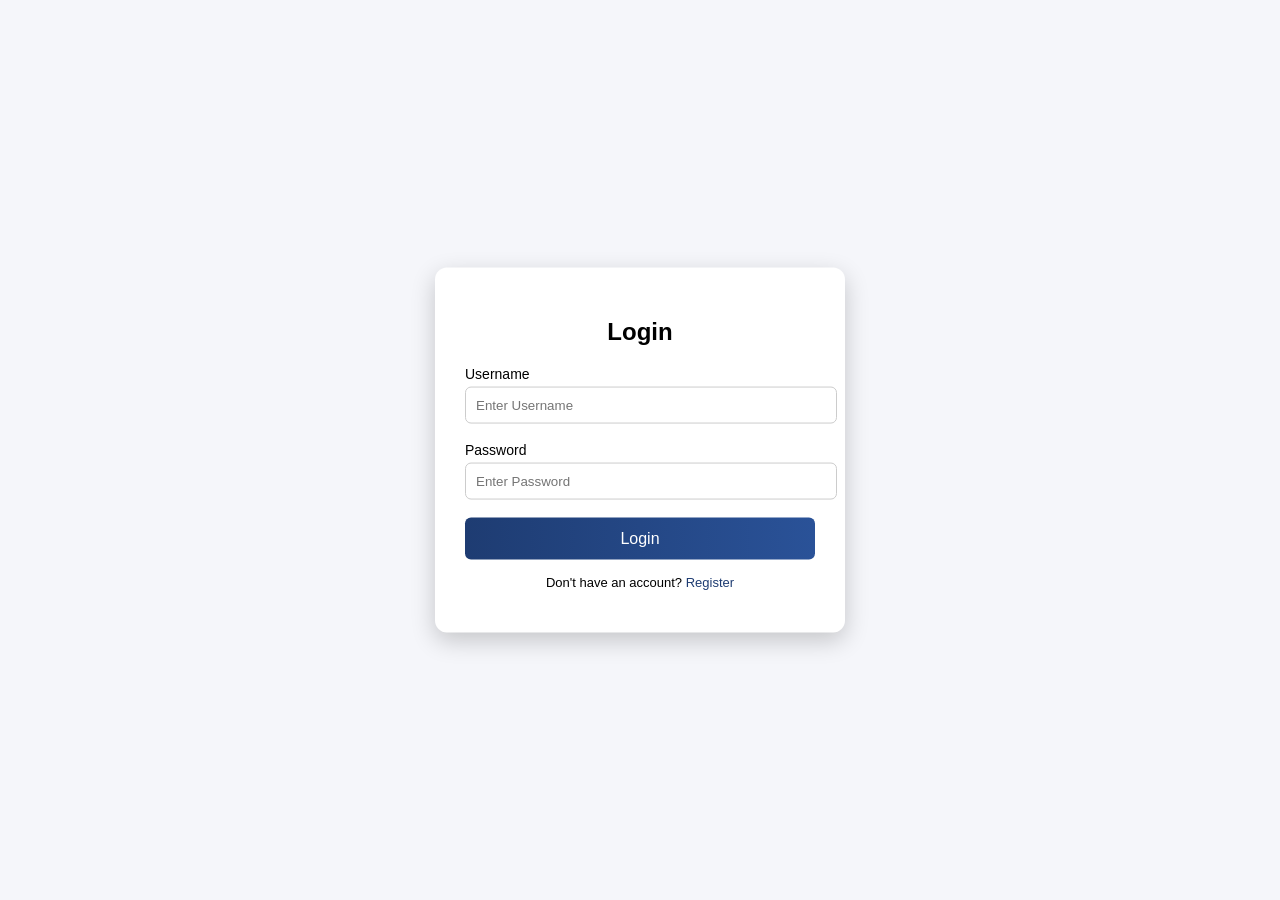
==== index.html @ cafcb5df "ADD CSS" ====
<!DOCTYPE html>
<html>
<head>
    <meta charset="UTF-8">
    <title>Bus Ticket Booking</title>
    <link rel="stylesheet" href="css/style.css">
    
</head>

<body>
    <header>
    EasyBus - Online Bus Ticket Booking
</header>

<div id="links">
    <a href="login.html">Login</a>
    <a href="profile.html">Profile</a>
    
    <a href="booking.html">Bookings</a>
    <a href="help.html">Help?</a>
</div>

<div class="banner">
    Book Your Bus Tickets Easily
</div>
   
    
    <div class="booking-box">
	<form onsubmit="return goToBus()" >
        <h2>Search Bus</h2>

		<input type="text" id="from" placeholder="From" name="from" pattern="[A-Za-z ]+" title="Only alphabets allowed" required>

        <input type="text" id="to" placeholder="To" name="to" pattern="[A-Za-z ]+" title="Only alphabets allowed" required>
        <input type="date" id="travelDate" required>
        
        <br><br>
        <button type="button" onclick="goToBus()">Search Buses</button>
		</form>
    </div>

    <footer>
         2026 EasyBus. All Rights Reserved.
    </footer>
    <script src="js/auth.js"></script>
    <script src="js/main.js"></script>
    
</body>
</html>
---- css/style.css ----
body {
    margin: 0;
    font-family: Arial, sans-serif;
    background-color: lightgray; /* FIXED (was turning black) */
}

header {
    background-color: rgb(244, 92, 92);
    color: white;
    padding: 20px;
    text-align: center;
    font-size: 28px;
    font-weight: bold;
}

#links {
    background-color: white;
    padding: 12px;
    text-align: center;
}

#links a {
    color: black;
    text-decoration: none;
    margin: 0 20px;
    font-size: 18px;
}

#links a:hover {
    color: yellow;
}
.account-text {
    text-align: center;
    margin-top: 20px;
    font-size: 18px;
}
.banner {
    background-color: darkblue;
    height: 300px;
    color: red;
    text-align: center;
    padding-top: 80px;
    font-size: 32px;
    font-weight: bold;
    background-image: url("../image/busimage.jpg");
    background-size:cover;
    background-position: center bottom;
}
.booking-box {
    width: 60%;
    margin: -40px auto 40px auto;
    background-color: white;
    padding: 25px;
    border-radius: 10px;
    box-shadow: 0px 0px 10px gray;
    text-align: center;
}

.booking-box input {
    padding: 10px;
    margin: 10px;
    width: 180px;
    border-radius: 5px;
    border: 1px solid gray;
}

.booking-box input:focus{
    border: 2px solid green;
    outline: none;
}

.booking-box button {
    padding: 10px 20px;
    background-color: green;
    color: white;
    border: none;
    border-radius: 5px;
}

.booking-box button:hover {
    background-color: darkgreen;
}
footer {
    background-color: black;
    color: white;
    text-align: center;
    padding: 15px;
}


.bus-container {
    width: 80%;
    margin: 30px auto;
}

.bus-card {
    background: white;
    padding: 20px;
    margin-bottom: 20px;
    border-radius: 10px;
    box-shadow: 0px 0px 10px gray;
    transition: 0.3s;
    text-align: center;
}

.bus-card h2 {
    margin-bottom: 10px;
}

.bus-card p {
    margin: 5px 0;
    font-size: 16px;
}

.bus-card:hover {
    transform: scale(1.02);
}

.btn {
    margin-top: 10px;
    padding: 10px 18px;
    background: green;
    color: white;
    border: none;
    border-radius: 6px;
    font-size: 15px;
}

.btn:hover {
    background: darkgreen;
}
.no-bus {
    text-align: center;
    font-size: 20px;
    color: red;
}
.seat-container {
    width: 400px;
    margin: 40px auto;
    background: white;
    padding: 20px;
    border-radius: 10px;
    box-shadow: 0px 0px 10px gray;
    text-align: center;
}
.row {
    margin-bottom: 10px;
}
.seat {
    width: 40px;
    height: 40px;
    margin: 5px;
    background-color: lightgray;
    display: inline-block;
    line-height: 40px;
    border-radius: 5px;
    font-weight: bold;
    cursor: pointer;
}
.seat:hover {
    background-color: gray;
}
.seat.selected {
    background-color: green;
    color: white;
}
.seat.booked {
    background-color: red;
    color: white;
    pointer-events: none;
}
.summary {
    margin-top: 20px;
    font-size: 18px;
}
.confirm-btn {
    margin-top: 15px;
    padding: 10px 20px;
    background-color: green;
    color: white;
    border: none;
    border-radius: 5px;
}
.confirm-btn:hover {
    background-color: darkgreen;
}
.aisle {
    display: inline-block;
    width: 40px;   /* THIS CREATES SPACE */
}

.passenger-page {
    font-family: Arial, sans-serif;
    background-color: lightgrey;
    padding: 20px 0;
}

.passenger-page .main {
    width: 650px;
    margin: 30px auto;
}

.passenger-page .card {
    background: white;
    padding: 20px;
    border-radius: 10px;
    margin-bottom: 20px;
}

.passenger-page h2 {
    margin-top: 0px;
}

.passenger-page .form-group {
    margin-bottom: 15px;
}

.passenger-page input,
.passenger-page select {
    width: 100%;
    padding: 12px;
    border-radius: 8px;
    border: 1px solid lightgrey;
    margin-top: 5px;
    box-sizing: border-box;
}

.passenger-page .phone-row select {
    width: 20%;
    display: inline-block;
    margin-right: 3%;
}

.passenger-page .phone-row input {
    width: 75%;
    display: inline-block;
}

.passenger-page #foot {
    color: gray;
}

.passenger-page .gender {
    margin-top: 8px;
}

.passenger-page .gender label {
    display: inline-block;
    margin-right: 25px;
    font-size: 16px;
    cursor: pointer;
}

.passenger-page .gender input {
    margin-right: 5px;
}

.passenger-page .submit-btn {
    width: 100%;
    padding: 12px;
    background-color: green;
    color: white;
    border: none;
    border-radius: 8px;
    font-size: 16px;
    cursor: pointer;
    margin-top: 15px;
}

.passenger-page .submit-btn:hover {
    background-color: darkgreen;
}

.bookings-page {
    background-color: lightgray;
    font-family: Arial;
}

.bookings-container {
    width: 70%;
    margin: 30px auto;
}

.booking-card {
    background: white;
    padding: 20px;
    margin-bottom: 15px;
    border-radius: 10px;
    box-shadow: 0px 0px 10px gray;
}

.booking-card h3 {
    margin-top: 0;
}

.status {
    font-weight: bold;
    margin-top: 10px;
}

.confirmed {
    color: green;
}

.pending {
    color: orange;
}

.help-page {
    background-color: lightgray;
}

.help-container {
    width: 70%;
    margin: 30px auto;
}

textarea {
    width: 100%;
    padding: 10px;
    border-radius: 8px;
    border: 1px solid lightgrey;
    margin-top: 5px;
    box-sizing: border-box;
}

body {
    font-family: Arial, sans-serif;
    background-color: lightgrey;
    margin: 0;
}

.confirm-container {
    width: 400px;
    margin: 100px auto;
    background: white;
    padding: 25px;
    border-radius: 10px;
    text-align: center;
}

.confirm-container h2 {
    color: green;
    margin-bottom: 15px;
}

.confirm-container p {
    font-size: 16px;
    margin: 10px 0;
}

.confirm-btn {
    display: inline-block;
    margin-top: 20px;
    padding: 10px 20px;
    background-color: green;
    color: white;
    text-decoration: none;
    border-radius: 6px;
}

.confirm-btn:hover {
    background-color: darkgreen;
}
.login-page {
    font-family: Arial, sans-serif;
    background: #f5f6fa;
    height: 100vh;
    margin: 0;
}

.login-page .login-box {
    width: 350px;
    padding: 30px;
    background: #fff;
    border-radius: 12px;
    box-shadow: 0 8px 25px rgba(0,0,0,0.2);

    position: absolute;
    top: 50%;
    left: 50%;
    transform: translate(-50%, -50%);
}

.login-page .login-box h2 {
    text-align: center;
    margin-bottom: 20px;
}

.login-page .input-box {
    margin-bottom: 18px;
}

.login-page .input-box label {
    font-size: 14px;
    margin-bottom: 5px;
    display: block;
}

.login-page .input-box input {
    width: 100%;
    padding: 10px;
    border-radius: 6px;
    border: 1px solid #ccc;
}

.login-page .login-btn {
    width: 100%;
    padding: 12px;
    background: linear-gradient(to right, #1e3c72, #2a5298);
    color: white;
    border: none;
    border-radius: 6px;
    font-size: 16px;
    cursor: pointer;
}

.login-page .login-btn:hover {
    opacity: 0.9;
}

.login-page .extra {
    margin-top: 15px;
    text-align: center;
    font-size: 13px;
}

.login-page .extra a {
    color: #1e3c72;
    text-decoration: none;
}

.login-page .extra a:hover {
    text-decoration: underline;
}

.register-page {
    font-family: Arial, sans-serif;
    background: #f5f6fa;
    height: 100vh;
    margin: 0;
}

.register-page .register-box {
    width: 350px;
    padding: 30px;
    background: #fff;
    border-radius: 12px;
    box-shadow: 0 8px 25px rgba(0,0,0,0.2);

    position: absolute;
    top: 50%;
    left: 50%;
    transform: translate(-50%, -50%);
}

.register-page .register-box h2 {
    text-align: center;
    margin-bottom: 20px;
}

.register-page .input-box {
    margin-bottom: 18px;
}

.register-page .input-box label {
    font-size: 14px;
    margin-bottom: 5px;
    display: block;
}

.register-page .input-box input {
    width: 100%;
    padding: 10px;
    border-radius: 6px;
    border: 1px solid #ccc;
}

.register-page .register-btn {
    width: 100%;
    padding: 12px;
    background: linear-gradient(to right, #11998e, #38ef7d);
    color: white;
    border: none;
    border-radius: 6px;
    font-size: 16px;
    cursor: pointer;
}

.register-page .register-btn:hover {
    opacity: 0.9;
}

.register-page .extra {
    margin-top: 15px;
    text-align: center;
    font-size: 13px;
}

.register-page .extra a {
    color: #11998e;
    text-decoration: none;
}

.register-page .extra a:hover {
    text-decoration: underline;
}
.profile-page {
    font-family: Arial, sans-serif;
    background: #f5f6fa;
    height: 100vh;
    margin: 0;
}

.profile-page .profile-box {
    width: 350px;
    padding: 30px;
    background: white;
    border-radius: 12px;
    box-shadow: 0 8px 25px rgba(0,0,0,0.2);

    position: absolute;
    top: 50%;
    left: 50%;
    transform: translate(-50%, -50%);
}

.profile-page h2 {
    text-align: center;
    margin-bottom: 20px;
}

.profile-page p {
    font-size: 16px;
    margin: 10px 0;
}
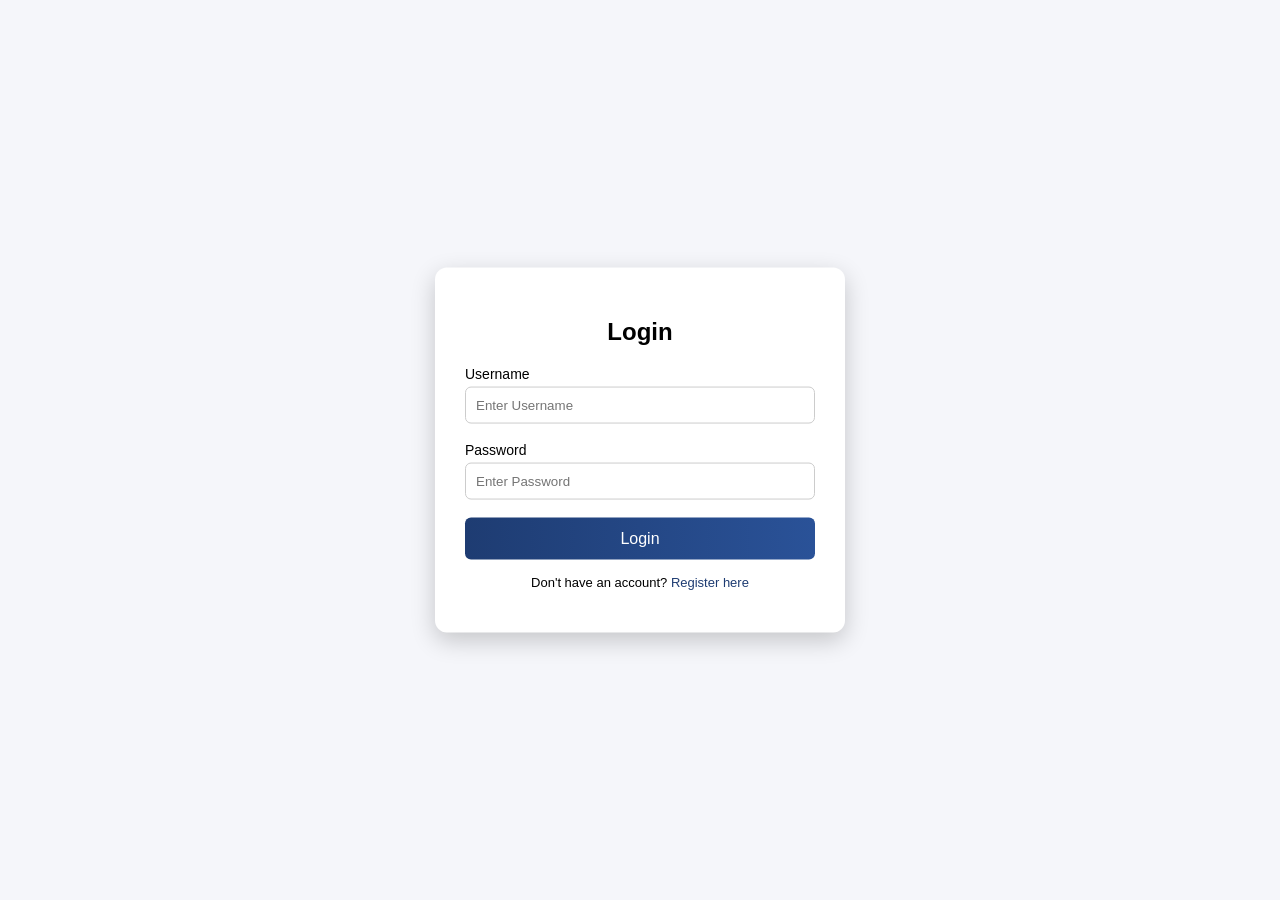
==== commit 536c48f1: "ADD CSS" ====
--- a/index.html
+++ b/index.html
@@ -1,12 +1,10 @@
-<!DOCTYPE html>
+<!--<!DOCTYPE html>
 <html>
 <head>
     <meta charset="UTF-8">
     <title>Bus Ticket Booking</title>
     <link rel="stylesheet" href="css/style.css">
-    
 </head>
-
 <body>
     <header>
     EasyBus - Online Bus Ticket Booking
@@ -24,7 +22,6 @@
     Book Your Bus Tickets Easily
 </div>
    
-    
     <div class="booking-box">
 	<form onsubmit="return goToBus()" >
         <h2>Search Bus</h2>
@@ -46,5 +43,50 @@
     <script src="js/main.js"></script>
     
 </body>
+</html>-->
+<!DOCTYPE html>
+<html>
+<head>
+    <meta charset="UTF-8">
+    <title>EasyBus - Bus Ticket Booking</title>
+    <link rel="stylesheet" href="css/style.css">
+</head>
+<body>
+
+<header>
+    EasyBus - Online Bus Ticket Booking
+</header>
+
+<div id="links">
+    <a href="index.html">Home</a>
+    <a href="booking.html">My Bookings</a>
+    <a href="profile.html" id="nav-profile">Profile</a>
+    <a href="help.html">Help?</a>
+    <a href="login.html" id="nav-login">Login</a>
+    <a href="#" id="nav-logout" onclick="logoutUser()">Logout</a>
+</div>
+
+<div class="banner">
+    Book Your Bus Tickets Easily
+</div>
+
+<div class="booking-box">
+    <h2>Search Bus</h2>
+    <input type="text" id="from" placeholder="From (e.g. Vellore)"
+           pattern="[A-Za-z ]+" title="Only alphabets allowed" required>
+    <input type="text" id="to" placeholder="To (e.g. Chennai)"
+           pattern="[A-Za-z ]+" title="Only alphabets allowed" required>
+    <input type="date" id="travelDate" required>
+    <br><br>
+    <button type="button" onclick="goToBus()">Search Buses</button>
+</div>
+
+<footer>
+    &copy; 2026 EasyBus. All Rights Reserved.
+</footer>
+
+<script src="js/auth.js"></script>
+<script src="js/main.js"></script>
+</body>
 </html>
 
--- a/css/style.css
+++ b/css/style.css
@@ -1,8 +1,8 @@
 
-body {
+/*body {
     margin: 0;
     font-family: Arial, sans-serif;
-    background-color: lightgray; /* FIXED (was turning black) */
+    background-color: lightgray; 
 }
 
 header {
@@ -187,7 +187,7 @@
 }
 .aisle {
     display: inline-block;
-    width: 40px;   /* THIS CREATES SPACE */
+    width: 40px;  
 }
 
 .passenger-page {
@@ -535,4 +535,622 @@
     font-size: 16px;
     margin: 10px 0;
 }
-
+*/
+body {
+    margin: 0;
+    font-family: Arial, sans-serif;
+    background-color: lightgray;
+}
+
+header {
+    background-color: rgb(244, 92, 92);
+    color: white;
+    padding: 20px;
+    text-align: center;
+    font-size: 28px;
+    font-weight: bold;
+}
+
+#links {
+    background-color: white;
+    padding: 12px;
+    text-align: center;
+}
+
+#links a {
+    color: black;
+    text-decoration: none;
+    margin: 0 20px;
+    font-size: 18px;
+}
+
+#links a:hover {
+    color: rgb(244, 92, 92);
+}
+
+.banner {
+    background-color: darkblue;
+    height: 300px;
+    color: white;
+    text-align: center;
+    padding-top: 80px;
+    font-size: 32px;
+    font-weight: bold;
+    background-image: url("../image/busimage.jpg");
+    background-size: cover;
+    background-position: center bottom;
+}
+
+.booking-box {
+    width: 60%;
+    margin: -40px auto 40px auto;
+    background-color: white;
+    padding: 25px;
+    border-radius: 10px;
+    box-shadow: 0px 0px 10px gray;
+    text-align: center;
+}
+
+.booking-box input {
+    padding: 10px;
+    margin: 10px;
+    width: 180px;
+    border-radius: 5px;
+    border: 1px solid gray;
+}
+
+.booking-box input:focus {
+    border: 2px solid green;
+    outline: none;
+}
+
+.booking-box button {
+    padding: 10px 20px;
+    background-color: green;
+    color: white;
+    border: none;
+    border-radius: 5px;
+    cursor: pointer;
+}
+
+.booking-box button:hover {
+    background-color: darkgreen;
+}
+
+footer {
+    background-color: black;
+    color: white;
+    text-align: center;
+    padding: 15px;
+    margin-top: 40px;
+}
+
+/* ===== BUS PAGE ===== */
+.bus-container {
+    width: 80%;
+    margin: 30px auto;
+}
+
+.bus-card {
+    background: white;
+    padding: 20px;
+    margin-bottom: 20px;
+    border-radius: 10px;
+    box-shadow: 0px 0px 10px gray;
+    transition: 0.3s;
+    text-align: center;
+}
+
+.bus-card h3 {
+    margin-bottom: 10px;
+}
+
+.bus-card p {
+    margin: 5px 0;
+    font-size: 16px;
+}
+
+.bus-card:hover {
+    transform: scale(1.02);
+}
+
+.btn {
+    margin-top: 10px;
+    padding: 10px 18px;
+    background: green;
+    color: white;
+    border: none;
+    border-radius: 6px;
+    font-size: 15px;
+    cursor: pointer;
+}
+
+.btn:hover {
+    background: darkgreen;
+}
+
+.no-bus {
+    text-align: center;
+    font-size: 20px;
+    color: red;
+}
+
+/* ===== SEAT PAGE ===== */
+.seat-container {
+    width: 400px;
+    margin: 40px auto;
+    background: white;
+    padding: 20px;
+    border-radius: 10px;
+    box-shadow: 0px 0px 10px gray;
+    text-align: center;
+}
+
+.row {
+    margin-bottom: 10px;
+}
+
+.seat {
+    width: 40px;
+    height: 40px;
+    margin: 5px;
+    background-color: lightgray;
+    display: inline-block;
+    line-height: 40px;
+    border-radius: 5px;
+    font-weight: bold;
+    cursor: pointer;
+}
+
+.seat:hover {
+    background-color: gray;
+}
+
+.seat.selected {
+    background-color: green;
+    color: white;
+}
+
+.seat.booked {
+    background-color: red;
+    color: white;
+    pointer-events: none;
+}
+
+.summary {
+    margin-top: 20px;
+    font-size: 18px;
+}
+
+.confirm-btn {
+    margin-top: 15px;
+    padding: 10px 20px;
+    background-color: green;
+    color: white;
+    border: none;
+    border-radius: 5px;
+    cursor: pointer;
+    font-size: 15px;
+    text-decoration: none;
+    display: inline-block;
+}
+
+.confirm-btn:hover {
+    background-color: darkgreen;
+}
+
+.aisle {
+    display: inline-block;
+    width: 40px;
+}
+
+/* ===== PASSENGER PAGE ===== */
+.passenger-page {
+    background-color: lightgrey;
+    padding: 20px 0;
+}
+
+.passenger-page .main {
+    width: 650px;
+    margin: 30px auto;
+}
+
+.passenger-page .card {
+    background: white;
+    padding: 20px;
+    border-radius: 10px;
+    margin-bottom: 20px;
+}
+
+.passenger-page h2 {
+    margin-top: 0px;
+}
+
+.passenger-page .form-group {
+    margin-bottom: 15px;
+}
+
+.passenger-page input,
+.passenger-page select {
+    width: 100%;
+    padding: 12px;
+    border-radius: 8px;
+    border: 1px solid lightgrey;
+    margin-top: 5px;
+    box-sizing: border-box;
+}
+
+.passenger-page .phone-row select {
+    width: 20%;
+    display: inline-block;
+    margin-right: 3%;
+}
+
+.passenger-page .phone-row input {
+    width: 75%;
+    display: inline-block;
+}
+
+.passenger-page #foot {
+    color: gray;
+    margin-bottom: 10px;
+}
+
+.passenger-page .gender {
+    margin-top: 8px;
+}
+
+.passenger-page .gender label {
+    display: inline-block;
+    margin-right: 25px;
+    font-size: 16px;
+    cursor: pointer;
+}
+
+.passenger-page .gender input {
+    margin-right: 5px;
+    width: auto;
+}
+
+.passenger-page .submit-btn {
+    width: 100%;
+    padding: 12px;
+    background-color: green;
+    color: white;
+    border: none;
+    border-radius: 8px;
+    font-size: 16px;
+    cursor: pointer;
+    margin-top: 15px;
+}
+
+.passenger-page .submit-btn:hover {
+    background-color: darkgreen;
+}
+
+/* ===== BOOKINGS PAGE ===== */
+.bookings-page {
+    background-color: lightgray;
+}
+
+.bookings-container {
+    width: 70%;
+    margin: 30px auto;
+}
+
+.bookings-container h2 {
+    font-size: 22px;
+    margin-bottom: 20px;
+    color: #333;
+}
+
+.booking-card {
+    background: white;
+    padding: 20px;
+    margin-bottom: 15px;
+    border-radius: 10px;
+    box-shadow: 0px 0px 10px gray;
+}
+
+.booking-card h3 {
+    margin-top: 0;
+    color: rgb(244, 92, 92);
+}
+
+.booking-card p {
+    margin: 6px 0;
+    font-size: 15px;
+}
+
+.status {
+    font-weight: bold;
+    margin-top: 10px;
+}
+
+.confirmed {
+    color: green;
+}
+
+.no-bookings {
+    text-align: center;
+    font-size: 18px;
+    color: gray;
+    padding: 40px 0;
+}
+
+/* ===== HELP PAGE ===== */
+.help-page {
+    background-color: lightgray;
+}
+
+.help-container {
+    width: 70%;
+    margin: 30px auto;
+}
+
+.help-container .card {
+    background: white;
+    padding: 20px;
+    border-radius: 10px;
+    margin-bottom: 20px;
+    box-shadow: 0px 0px 8px lightgray;
+}
+
+.help-container .card h2 {
+    margin-top: 0;
+    color: rgb(244, 92, 92);
+}
+
+.help-container ol {
+    padding-left: 20px;
+    line-height: 2;
+}
+
+textarea {
+    width: 100%;
+    padding: 10px;
+    border-radius: 8px;
+    border: 1px solid lightgrey;
+    margin-top: 5px;
+    box-sizing: border-box;
+}
+
+.submit-btn {
+    padding: 10px 20px;
+    background-color: green;
+    color: white;
+    border: none;
+    border-radius: 8px;
+    font-size: 15px;
+    cursor: pointer;
+    margin-top: 10px;
+}
+
+.submit-btn:hover {
+    background-color: darkgreen;
+}
+
+/* ===== CONFIRM PAGE ===== */
+.confirm-container {
+    width: 450px;
+    margin: 80px auto;
+    background: white;
+    padding: 30px;
+    border-radius: 10px;
+    text-align: center;
+    box-shadow: 0px 0px 10px gray;
+}
+
+.confirm-container h2 {
+    color: green;
+    margin-bottom: 15px;
+}
+
+.confirm-container #details {
+    font-size: 15px;
+    text-align: left;
+    background: #f9f9f9;
+    padding: 15px;
+    border-radius: 8px;
+    line-height: 2;
+    margin: 15px 0;
+}
+
+/* ===== LOGIN PAGE ===== */
+.login-page {
+    background: #f5f6fa;
+    min-height: 100vh;
+}
+
+.login-page .login-box {
+    width: 350px;
+    padding: 30px;
+    background: #fff;
+    border-radius: 12px;
+    box-shadow: 0 8px 25px rgba(0,0,0,0.2);
+    position: absolute;
+    top: 50%;
+    left: 50%;
+    transform: translate(-50%, -50%);
+}
+
+.login-page .login-box h2 {
+    text-align: center;
+    margin-bottom: 20px;
+}
+
+.login-page .input-box {
+    margin-bottom: 18px;
+}
+
+.login-page .input-box label {
+    font-size: 14px;
+    margin-bottom: 5px;
+    display: block;
+}
+
+.login-page .input-box input {
+    width: 100%;
+    padding: 10px;
+    border-radius: 6px;
+    border: 1px solid #ccc;
+    box-sizing: border-box;
+}
+
+.login-page .login-btn {
+    width: 100%;
+    padding: 12px;
+    background: linear-gradient(to right, #1e3c72, #2a5298);
+    color: white;
+    border: none;
+    border-radius: 6px;
+    font-size: 16px;
+    cursor: pointer;
+}
+
+.login-page .login-btn:hover {
+    opacity: 0.9;
+}
+
+.login-page .extra {
+    margin-top: 15px;
+    text-align: center;
+    font-size: 13px;
+}
+
+.login-page .extra a {
+    color: #1e3c72;
+    text-decoration: none;
+}
+
+.login-page .extra a:hover {
+    text-decoration: underline;
+}
+
+/* ===== REGISTER PAGE ===== */
+.register-page {
+    background: #f5f6fa;
+    min-height: 100vh;
+}
+
+.register-page .register-box {
+    width: 350px;
+    padding: 30px;
+    background: #fff;
+    border-radius: 12px;
+    box-shadow: 0 8px 25px rgba(0,0,0,0.2);
+    position: absolute;
+    top: 50%;
+    left: 50%;
+    transform: translate(-50%, -50%);
+}
+
+.register-page .register-box h2 {
+    text-align: center;
+    margin-bottom: 20px;
+}
+
+.register-page .input-box {
+    margin-bottom: 18px;
+}
+
+.register-page .input-box label {
+    font-size: 14px;
+    margin-bottom: 5px;
+    display: block;
+}
+
+.register-page .input-box input {
+    width: 100%;
+    padding: 10px;
+    border-radius: 6px;
+    border: 1px solid #ccc;
+    box-sizing: border-box;
+}
+
+.register-page .register-btn {
+    width: 100%;
+    padding: 12px;
+    background: linear-gradient(to right, #11998e, #38ef7d);
+    color: white;
+    border: none;
+    border-radius: 6px;
+    font-size: 16px;
+    cursor: pointer;
+}
+
+.register-page .register-btn:hover {
+    opacity: 0.9;
+}
+
+.register-page .extra {
+    margin-top: 15px;
+    text-align: center;
+    font-size: 13px;
+}
+
+.register-page .extra a {
+    color: #11998e;
+    text-decoration: none;
+}
+
+.register-page .extra a:hover {
+    text-decoration: underline;
+}
+
+/* ===== PROFILE PAGE ===== */
+.profile-page {
+    background: #f5f6fa;
+    min-height: 100vh;
+}
+
+.profile-page .profile-box {
+    width: 380px;
+    padding: 30px;
+    background: white;
+    border-radius: 12px;
+    box-shadow: 0 8px 25px rgba(0,0,0,0.2);
+    position: absolute;
+    top: 50%;
+    left: 50%;
+    transform: translate(-50%, -50%);
+}
+
+.profile-page h2 {
+    text-align: center;
+    margin-bottom: 20px;
+    color: rgb(244, 92, 92);
+}
+
+.profile-page p {
+    font-size: 16px;
+    margin: 12px 0;
+    border-bottom: 1px solid #eee;
+    padding-bottom: 10px;
+}
+
+.logout-btn {
+    width: 100%;
+    padding: 11px;
+    background: crimson;
+    color: white;
+    border: none;
+    border-radius: 6px;
+    font-size: 15px;
+    cursor: pointer;
+    margin-top: 10px;
+}
+
+.logout-btn:hover {
+    background: darkred;
+}
+
+/* ===== NAV LOGOUT LINK ===== */
+#nav-logout {
+    color: crimson;
+    font-weight: bold;
+}
+
+#nav-logout:hover {
+    color: darkred;
+}
--- a/css/style.css
+++ b/css/style.css
@@ -1,8 +1,8 @@
 
-body {
+/*body {
     margin: 0;
     font-family: Arial, sans-serif;
-    background-color: lightgray; /* FIXED (was turning black) */
+    background-color: lightgray; 
 }
 
 header {
@@ -187,7 +187,7 @@
 }
 .aisle {
     display: inline-block;
-    width: 40px;   /* THIS CREATES SPACE */
+    width: 40px;  
 }
 
 .passenger-page {
@@ -535,4 +535,622 @@
     font-size: 16px;
     margin: 10px 0;
 }
-
+*/
+body {
+    margin: 0;
+    font-family: Arial, sans-serif;
+    background-color: lightgray;
+}
+
+header {
+    background-color: rgb(244, 92, 92);
+    color: white;
+    padding: 20px;
+    text-align: center;
+    font-size: 28px;
+    font-weight: bold;
+}
+
+#links {
+    background-color: white;
+    padding: 12px;
+    text-align: center;
+}
+
+#links a {
+    color: black;
+    text-decoration: none;
+    margin: 0 20px;
+    font-size: 18px;
+}
+
+#links a:hover {
+    color: rgb(244, 92, 92);
+}
+
+.banner {
+    background-color: darkblue;
+    height: 300px;
+    color: white;
+    text-align: center;
+    padding-top: 80px;
+    font-size: 32px;
+    font-weight: bold;
+    background-image: url("../image/busimage.jpg");
+    background-size: cover;
+    background-position: center bottom;
+}
+
+.booking-box {
+    width: 60%;
+    margin: -40px auto 40px auto;
+    background-color: white;
+    padding: 25px;
+    border-radius: 10px;
+    box-shadow: 0px 0px 10px gray;
+    text-align: center;
+}
+
+.booking-box input {
+    padding: 10px;
+    margin: 10px;
+    width: 180px;
+    border-radius: 5px;
+    border: 1px solid gray;
+}
+
+.booking-box input:focus {
+    border: 2px solid green;
+    outline: none;
+}
+
+.booking-box button {
+    padding: 10px 20px;
+    background-color: green;
+    color: white;
+    border: none;
+    border-radius: 5px;
+    cursor: pointer;
+}
+
+.booking-box button:hover {
+    background-color: darkgreen;
+}
+
+footer {
+    background-color: black;
+    color: white;
+    text-align: center;
+    padding: 15px;
+    margin-top: 40px;
+}
+
+/* ===== BUS PAGE ===== */
+.bus-container {
+    width: 80%;
+    margin: 30px auto;
+}
+
+.bus-card {
+    background: white;
+    padding: 20px;
+    margin-bottom: 20px;
+    border-radius: 10px;
+    box-shadow: 0px 0px 10px gray;
+    transition: 0.3s;
+    text-align: center;
+}
+
+.bus-card h3 {
+    margin-bottom: 10px;
+}
+
+.bus-card p {
+    margin: 5px 0;
+    font-size: 16px;
+}
+
+.bus-card:hover {
+    transform: scale(1.02);
+}
+
+.btn {
+    margin-top: 10px;
+    padding: 10px 18px;
+    background: green;
+    color: white;
+    border: none;
+    border-radius: 6px;
+    font-size: 15px;
+    cursor: pointer;
+}
+
+.btn:hover {
+    background: darkgreen;
+}
+
+.no-bus {
+    text-align: center;
+    font-size: 20px;
+    color: red;
+}
+
+/* ===== SEAT PAGE ===== */
+.seat-container {
+    width: 400px;
+    margin: 40px auto;
+    background: white;
+    padding: 20px;
+    border-radius: 10px;
+    box-shadow: 0px 0px 10px gray;
+    text-align: center;
+}
+
+.row {
+    margin-bottom: 10px;
+}
+
+.seat {
+    width: 40px;
+    height: 40px;
+    margin: 5px;
+    background-color: lightgray;
+    display: inline-block;
+    line-height: 40px;
+    border-radius: 5px;
+    font-weight: bold;
+    cursor: pointer;
+}
+
+.seat:hover {
+    background-color: gray;
+}
+
+.seat.selected {
+    background-color: green;
+    color: white;
+}
+
+.seat.booked {
+    background-color: red;
+    color: white;
+    pointer-events: none;
+}
+
+.summary {
+    margin-top: 20px;
+    font-size: 18px;
+}
+
+.confirm-btn {
+    margin-top: 15px;
+    padding: 10px 20px;
+    background-color: green;
+    color: white;
+    border: none;
+    border-radius: 5px;
+    cursor: pointer;
+    font-size: 15px;
+    text-decoration: none;
+    display: inline-block;
+}
+
+.confirm-btn:hover {
+    background-color: darkgreen;
+}
+
+.aisle {
+    display: inline-block;
+    width: 40px;
+}
+
+/* ===== PASSENGER PAGE ===== */
+.passenger-page {
+    background-color: lightgrey;
+    padding: 20px 0;
+}
+
+.passenger-page .main {
+    width: 650px;
+    margin: 30px auto;
+}
+
+.passenger-page .card {
+    background: white;
+    padding: 20px;
+    border-radius: 10px;
+    margin-bottom: 20px;
+}
+
+.passenger-page h2 {
+    margin-top: 0px;
+}
+
+.passenger-page .form-group {
+    margin-bottom: 15px;
+}
+
+.passenger-page input,
+.passenger-page select {
+    width: 100%;
+    padding: 12px;
+    border-radius: 8px;
+    border: 1px solid lightgrey;
+    margin-top: 5px;
+    box-sizing: border-box;
+}
+
+.passenger-page .phone-row select {
+    width: 20%;
+    display: inline-block;
+    margin-right: 3%;
+}
+
+.passenger-page .phone-row input {
+    width: 75%;
+    display: inline-block;
+}
+
+.passenger-page #foot {
+    color: gray;
+    margin-bottom: 10px;
+}
+
+.passenger-page .gender {
+    margin-top: 8px;
+}
+
+.passenger-page .gender label {
+    display: inline-block;
+    margin-right: 25px;
+    font-size: 16px;
+    cursor: pointer;
+}
+
+.passenger-page .gender input {
+    margin-right: 5px;
+    width: auto;
+}
+
+.passenger-page .submit-btn {
+    width: 100%;
+    padding: 12px;
+    background-color: green;
+    color: white;
+    border: none;
+    border-radius: 8px;
+    font-size: 16px;
+    cursor: pointer;
+    margin-top: 15px;
+}
+
+.passenger-page .submit-btn:hover {
+    background-color: darkgreen;
+}
+
+/* ===== BOOKINGS PAGE ===== */
+.bookings-page {
+    background-color: lightgray;
+}
+
+.bookings-container {
+    width: 70%;
+    margin: 30px auto;
+}
+
+.bookings-container h2 {
+    font-size: 22px;
+    margin-bottom: 20px;
+    color: #333;
+}
+
+.booking-card {
+    background: white;
+    padding: 20px;
+    margin-bottom: 15px;
+    border-radius: 10px;
+    box-shadow: 0px 0px 10px gray;
+}
+
+.booking-card h3 {
+    margin-top: 0;
+    color: rgb(244, 92, 92);
+}
+
+.booking-card p {
+    margin: 6px 0;
+    font-size: 15px;
+}
+
+.status {
+    font-weight: bold;
+    margin-top: 10px;
+}
+
+.confirmed {
+    color: green;
+}
+
+.no-bookings {
+    text-align: center;
+    font-size: 18px;
+    color: gray;
+    padding: 40px 0;
+}
+
+/* ===== HELP PAGE ===== */
+.help-page {
+    background-color: lightgray;
+}
+
+.help-container {
+    width: 70%;
+    margin: 30px auto;
+}
+
+.help-container .card {
+    background: white;
+    padding: 20px;
+    border-radius: 10px;
+    margin-bottom: 20px;
+    box-shadow: 0px 0px 8px lightgray;
+}
+
+.help-container .card h2 {
+    margin-top: 0;
+    color: rgb(244, 92, 92);
+}
+
+.help-container ol {
+    padding-left: 20px;
+    line-height: 2;
+}
+
+textarea {
+    width: 100%;
+    padding: 10px;
+    border-radius: 8px;
+    border: 1px solid lightgrey;
+    margin-top: 5px;
+    box-sizing: border-box;
+}
+
+.submit-btn {
+    padding: 10px 20px;
+    background-color: green;
+    color: white;
+    border: none;
+    border-radius: 8px;
+    font-size: 15px;
+    cursor: pointer;
+    margin-top: 10px;
+}
+
+.submit-btn:hover {
+    background-color: darkgreen;
+}
+
+/* ===== CONFIRM PAGE ===== */
+.confirm-container {
+    width: 450px;
+    margin: 80px auto;
+    background: white;
+    padding: 30px;
+    border-radius: 10px;
+    text-align: center;
+    box-shadow: 0px 0px 10px gray;
+}
+
+.confirm-container h2 {
+    color: green;
+    margin-bottom: 15px;
+}
+
+.confirm-container #details {
+    font-size: 15px;
+    text-align: left;
+    background: #f9f9f9;
+    padding: 15px;
+    border-radius: 8px;
+    line-height: 2;
+    margin: 15px 0;
+}
+
+/* ===== LOGIN PAGE ===== */
+.login-page {
+    background: #f5f6fa;
+    min-height: 100vh;
+}
+
+.login-page .login-box {
+    width: 350px;
+    padding: 30px;
+    background: #fff;
+    border-radius: 12px;
+    box-shadow: 0 8px 25px rgba(0,0,0,0.2);
+    position: absolute;
+    top: 50%;
+    left: 50%;
+    transform: translate(-50%, -50%);
+}
+
+.login-page .login-box h2 {
+    text-align: center;
+    margin-bottom: 20px;
+}
+
+.login-page .input-box {
+    margin-bottom: 18px;
+}
+
+.login-page .input-box label {
+    font-size: 14px;
+    margin-bottom: 5px;
+    display: block;
+}
+
+.login-page .input-box input {
+    width: 100%;
+    padding: 10px;
+    border-radius: 6px;
+    border: 1px solid #ccc;
+    box-sizing: border-box;
+}
+
+.login-page .login-btn {
+    width: 100%;
+    padding: 12px;
+    background: linear-gradient(to right, #1e3c72, #2a5298);
+    color: white;
+    border: none;
+    border-radius: 6px;
+    font-size: 16px;
+    cursor: pointer;
+}
+
+.login-page .login-btn:hover {
+    opacity: 0.9;
+}
+
+.login-page .extra {
+    margin-top: 15px;
+    text-align: center;
+    font-size: 13px;
+}
+
+.login-page .extra a {
+    color: #1e3c72;
+    text-decoration: none;
+}
+
+.login-page .extra a:hover {
+    text-decoration: underline;
+}
+
+/* ===== REGISTER PAGE ===== */
+.register-page {
+    background: #f5f6fa;
+    min-height: 100vh;
+}
+
+.register-page .register-box {
+    width: 350px;
+    padding: 30px;
+    background: #fff;
+    border-radius: 12px;
+    box-shadow: 0 8px 25px rgba(0,0,0,0.2);
+    position: absolute;
+    top: 50%;
+    left: 50%;
+    transform: translate(-50%, -50%);
+}
+
+.register-page .register-box h2 {
+    text-align: center;
+    margin-bottom: 20px;
+}
+
+.register-page .input-box {
+    margin-bottom: 18px;
+}
+
+.register-page .input-box label {
+    font-size: 14px;
+    margin-bottom: 5px;
+    display: block;
+}
+
+.register-page .input-box input {
+    width: 100%;
+    padding: 10px;
+    border-radius: 6px;
+    border: 1px solid #ccc;
+    box-sizing: border-box;
+}
+
+.register-page .register-btn {
+    width: 100%;
+    padding: 12px;
+    background: linear-gradient(to right, #11998e, #38ef7d);
+    color: white;
+    border: none;
+    border-radius: 6px;
+    font-size: 16px;
+    cursor: pointer;
+}
+
+.register-page .register-btn:hover {
+    opacity: 0.9;
+}
+
+.register-page .extra {
+    margin-top: 15px;
+    text-align: center;
+    font-size: 13px;
+}
+
+.register-page .extra a {
+    color: #11998e;
+    text-decoration: none;
+}
+
+.register-page .extra a:hover {
+    text-decoration: underline;
+}
+
+/* ===== PROFILE PAGE ===== */
+.profile-page {
+    background: #f5f6fa;
+    min-height: 100vh;
+}
+
+.profile-page .profile-box {
+    width: 380px;
+    padding: 30px;
+    background: white;
+    border-radius: 12px;
+    box-shadow: 0 8px 25px rgba(0,0,0,0.2);
+    position: absolute;
+    top: 50%;
+    left: 50%;
+    transform: translate(-50%, -50%);
+}
+
+.profile-page h2 {
+    text-align: center;
+    margin-bottom: 20px;
+    color: rgb(244, 92, 92);
+}
+
+.profile-page p {
+    font-size: 16px;
+    margin: 12px 0;
+    border-bottom: 1px solid #eee;
+    padding-bottom: 10px;
+}
+
+.logout-btn {
+    width: 100%;
+    padding: 11px;
+    background: crimson;
+    color: white;
+    border: none;
+    border-radius: 6px;
+    font-size: 15px;
+    cursor: pointer;
+    margin-top: 10px;
+}
+
+.logout-btn:hover {
+    background: darkred;
+}
+
+/* ===== NAV LOGOUT LINK ===== */
+#nav-logout {
+    color: crimson;
+    font-weight: bold;
+}
+
+#nav-logout:hover {
+    color: darkred;
+}
